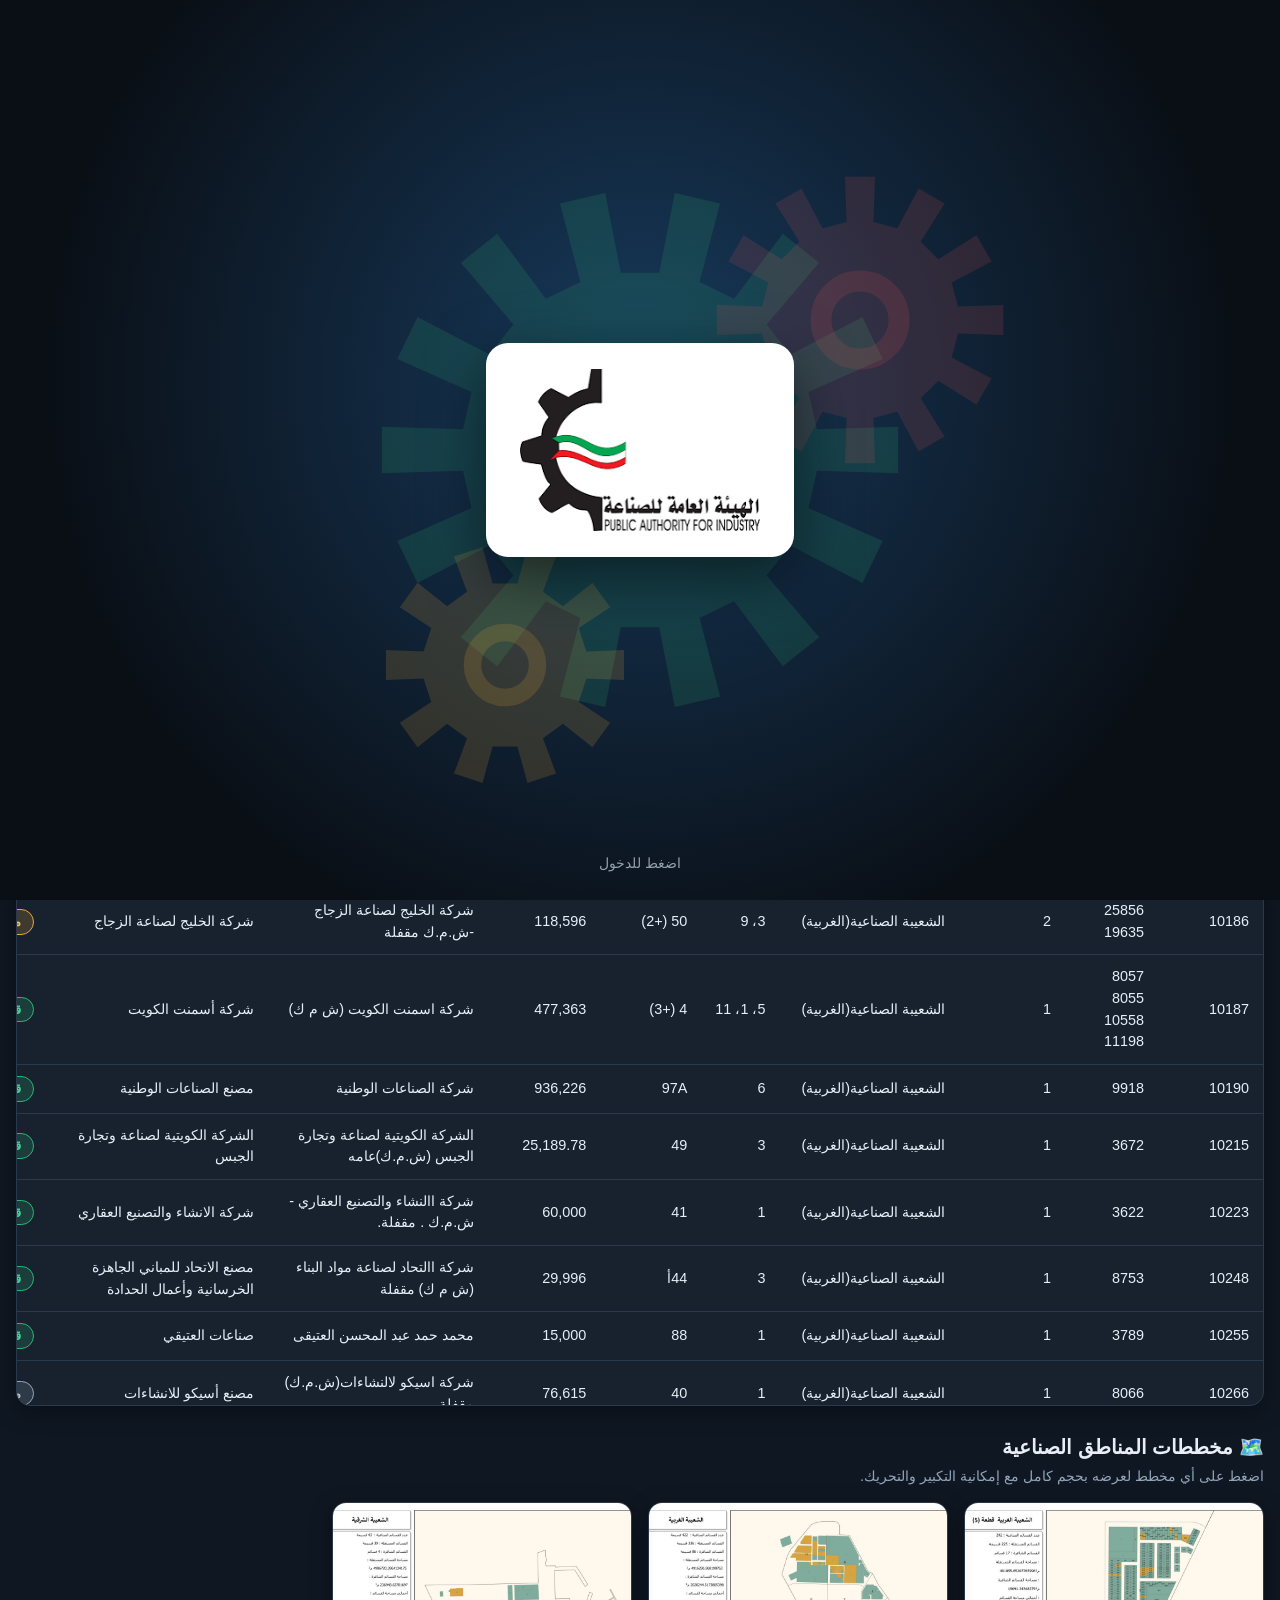
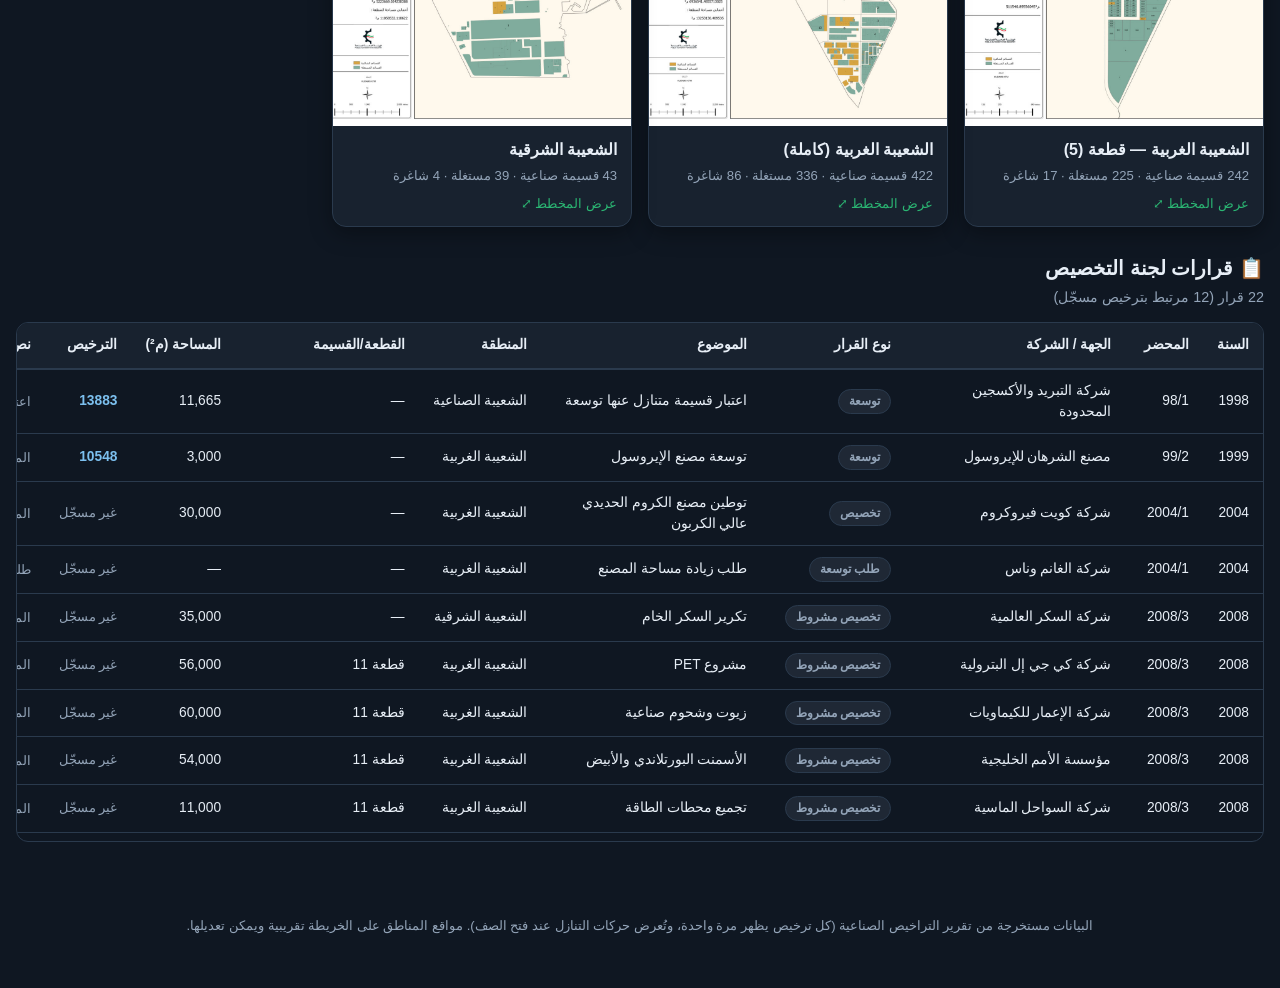
==== KuwaitLicensesMap/index.html @ 80614b33 "إضافة قرارات لجنة التخصيص للشعيبة مع تفاصيلها أُضيفت 22 قراراً من محاضر لجنة التخصيص (تخصيص/توسعة) ف" ====
<!DOCTYPE html>
<html lang="ar" dir="rtl">
<head>
  <meta charset="UTF-8" />
  <meta name="viewport" content="width=device-width, initial-scale=1.0" />
  <title>خريطة تراخيص الشعيبة الصناعية</title>
  <link rel="stylesheet" href="vendor/leaflet.css" />
  <link rel="stylesheet" href="style.css" />
</head>
<body>
  <div id="splash">
    <div class="splash-inner">
      <div class="gears" id="gears" aria-hidden="true"></div>
      <div class="logo-card">
        <img id="paiLogo" alt="الهيئة العامة للصناعة" />
      </div>
    </div>
    <div class="splash-hint">اضغط للدخول</div>
  </div>

  <div id="regions">
    <div class="regions-head">
      <img id="regLogo" class="reg-logo" alt="الهيئة العامة للصناعة" />
      <h1>المناطق الصناعية في دولة الكويت</h1>
      <p>اختر المنطقة لعرض تقريرها</p>
    </div>
    <div id="regionsMap"></div>
    <div class="region-cards" id="regionCards"></div>
  </div>

  <header class="site-header">
    <div class="header-inner">
      <button id="backRegions" class="back-regions" type="button">🗺️ المناطق</button>
      <h1>🏭 مصانع وتراخيص الشعيبة الصناعية</h1>
      <p class="subtitle">خريطة تفاعلية لمصانع وتراخيص الشعيبة (الغربية والشرقية) — مع حركات التنازل وتاريخ التسليم</p>
    </div>
  </header>

  <main>
    <section class="stats" id="stats"></section>

    <section class="map-section"><div id="map"></div></section>

    <section class="controls">
      <div class="control search-box">
        <input type="text" id="search" placeholder="🔍 ابحث برقم الترخيص، الاسم التجاري، المتنازل/المتنازل إليه، النشاط..." />
      </div>
      <div class="control"><select id="areaFilter"><option value="">كل المناطق</option></select></div>
      <div class="control"><select id="statusFilter"><option value="">كل الحالات</option></select></div>
      <div class="control"><button id="clearBtn" class="clear-btn" type="button">مسح ✕</button></div>
      <div class="control"><button id="printBtn" class="print-btn" type="button">🖨️ تصدير PDF</button></div>
      <div class="control"><button id="excelBtn" class="excel-btn" type="button">⬇ تصدير Excel</button></div>
      <div class="result-count" id="resultCount"></div>
    </section>

    <div id="printHeader" class="print-only"></div>

    <section class="table-section">
      <div class="table-wrap">
        <table id="licTable">
          <thead>
            <tr>
              <th data-key="license">رقم الترخيص</th>
              <th data-key="client">رقم العميل</th>
              <th data-key="clientPlots">قسائم العميل</th>
              <th data-key="area">المنطقة</th>
              <th data-key="block">القطعة</th>
              <th data-key="plot">القسيمة</th>
              <th data-key="size">المساحة (م²)</th>
              <th data-key="name">الاسم الحالي للترخيص</th>
              <th data-key="trade">الاسم التجاري</th>
              <th data-key="status">حالة الترخيص</th>
              <th data-key="end">تاريخ النهاية</th>
              <th data-key="delivery">تاريخ التسليم</th>
              <th data-key="permanentDate">تاريخ صدور الدائم</th>
              <th data-key="trCount">حركات التنازل</th>
              <th data-key="boardCount">موافقة مجلس الإدارة</th>
            </tr>
          </thead>
          <tbody id="licBody"></tbody>
        </table>
      </div>
      <div id="emptyState" class="empty-state" hidden>لا توجد نتائج مطابقة لبحثك.</div>
    </section>

    <section class="plans-section">
      <h2 class="plans-title">🗺️ مخططات المناطق الصناعية</h2>
      <p class="plans-hint">اضغط على أي مخطط لعرضه بحجم كامل مع إمكانية التكبير والتحريك.</p>
      <div class="plans-grid" id="plansGrid"></div>
    </section>

    <section class="allocations-section">
      <h2 class="plans-title">📋 قرارات لجنة التخصيص</h2>
      <p class="plans-hint" id="allocCount"></p>
      <div class="table-wrap">
        <table id="allocTable">
          <thead>
            <tr>
              <th>السنة</th>
              <th>المحضر</th>
              <th>الجهة / الشركة</th>
              <th>نوع القرار</th>
              <th>الموضوع</th>
              <th>المنطقة</th>
              <th>القطعة/القسيمة</th>
              <th>المساحة (م²)</th>
              <th>الترخيص</th>
              <th>نص القرار</th>
            </tr>
          </thead>
          <tbody id="allocBody"></tbody>
        </table>
      </div>
    </section>
  </main>

  <div id="lightbox" class="lightbox" hidden>
    <div class="lb-bar">
      <span class="lb-title" id="lbTitle"></span>
      <span class="lb-actions">
        <button type="button" id="lbZoomOut" title="تصغير">−</button>
        <button type="button" id="lbZoomIn" title="تكبير">+</button>
        <button type="button" id="lbReset" title="إعادة الضبط">⟲</button>
        <a id="lbDownload" download="مخطط.jpg" title="تحميل">⬇</a>
        <button type="button" id="lbClose" title="إغلاق">✕</button>
      </span>
    </div>
    <div class="lb-stage" id="lbStage">
      <img id="lbImg" alt="مخطط" draggable="false" />
    </div>
  </div>

  <footer class="site-footer">
    <p>البيانات مستخرجة من تقرير التراخيص الصناعية (كل ترخيص يظهر مرة واحدة، وتُعرض حركات التنازل عند فتح الصف). مواقع المناطق على الخريطة تقريبية ويمكن تعديلها.</p>
  </footer>

  <script src="vendor/leaflet.js"></script>
  <script src="vendor/xlsx.full.min.js"></script>
  <script src="assets.js"></script>
  <script src="data.js"></script>
  <script src="plans.js"></script>
  <script src="allocations.js"></script>
  <script src="app.js"></script>
</body>
</html>
---- KuwaitLicensesMap/vendor/leaflet.css ----
/* required styles */

.leaflet-pane,
.leaflet-tile,
.leaflet-marker-icon,
.leaflet-marker-shadow,
.leaflet-tile-container,
.leaflet-pane > svg,
.leaflet-pane > canvas,
.leaflet-zoom-box,
.leaflet-image-layer,
.leaflet-layer {
	position: absolute;
	left: 0;
	top: 0;
	}
.leaflet-container {
	overflow: hidden;
	}
.leaflet-tile,
.leaflet-marker-icon,
.leaflet-marker-shadow {
	-webkit-user-select: none;
	   -moz-user-select: none;
	        user-select: none;
	  -webkit-user-drag: none;
	}
/* Prevents IE11 from highlighting tiles in blue */
.leaflet-tile::selection {
	background: transparent;
}
/* Safari renders non-retina tile on retina better with this, but Chrome is worse */
.leaflet-safari .leaflet-tile {
	image-rendering: -webkit-optimize-contrast;
	}
/* hack that prevents hw layers "stretching" when loading new tiles */
.leaflet-safari .leaflet-tile-container {
	width: 1600px;
	height: 1600px;
	-webkit-transform-origin: 0 0;
	}
.leaflet-marker-icon,
.leaflet-marker-shadow {
	display: block;
	}
/* .leaflet-container svg: reset svg max-width decleration shipped in Joomla! (joomla.org) 3.x */
/* .leaflet-container img: map is broken in FF if you have max-width: 100% on tiles */
.leaflet-container .leaflet-overlay-pane svg {
	max-width: none !important;
	max-height: none !important;
	}
.leaflet-container .leaflet-marker-pane img,
.leaflet-container .leaflet-shadow-pane img,
.leaflet-container .leaflet-tile-pane img,
.leaflet-container img.leaflet-image-layer,
.leaflet-container .leaflet-tile {
	max-width: none !important;
	max-height: none !important;
	width: auto;
	padding: 0;
	}

.leaflet-container img.leaflet-tile {
	/* See: https://bugs.chromium.org/p/chromium/issues/detail?id=600120 */
	mix-blend-mode: plus-lighter;
}

.leaflet-container.leaflet-touch-zoom {
	-ms-touch-action: pan-x pan-y;
	touch-action: pan-x pan-y;
	}
.leaflet-container.leaflet-touch-drag {
	-ms-touch-action: pinch-zoom;
	/* Fallback for FF which doesn't support pinch-zoom */
	touch-action: none;
	touch-action: pinch-zoom;
}
.leaflet-container.leaflet-touch-drag.leaflet-touch-zoom {
	-ms-touch-action: none;
	touch-action: none;
}
.leaflet-container {
	-webkit-tap-highlight-color: transparent;
}
.leaflet-container a {
	-webkit-tap-highlight-color: rgba(51, 181, 229, 0.4);
}
.leaflet-tile {
	filter: inherit;
	visibility: hidden;
	}
.leaflet-tile-loaded {
	visibility: inherit;
	}
.leaflet-zoom-box {
	width: 0;
	height: 0;
	-moz-box-sizing: border-box;
	     box-sizing: border-box;
	z-index: 800;
	}
/* workaround for https://bugzilla.mozilla.org/show_bug.cgi?id=888319 */
.leaflet-overlay-pane svg {
	-moz-user-select: none;
	}

.leaflet-pane         { z-index: 400; }

.leaflet-tile-pane    { z-index: 200; }
.leaflet-overlay-pane { z-index: 400; }
.leaflet-shadow-pane  { z-index: 500; }
.leaflet-marker-pane  { z-index: 600; }
.leaflet-tooltip-pane   { z-index: 650; }
.leaflet-popup-pane   { z-index: 700; }

.leaflet-map-pane canvas { z-index: 100; }
.leaflet-map-pane svg    { z-index: 200; }

.leaflet-vml-shape {
	width: 1px;
	height: 1px;
	}
.lvml {
	behavior: url(#default#VML);
	display: inline-block;
	position: absolute;
	}


/* control positioning */

.leaflet-control {
	position: relative;
	z-index: 800;
	pointer-events: visiblePainted; /* IE 9-10 doesn't have auto */
	pointer-events: auto;
	}
.leaflet-top,
.leaflet-bottom {
	position: absolute;
	z-index: 1000;
	pointer-events: none;
	}
.leaflet-top {
	top: 0;
	}
.leaflet-right {
	right: 0;
	}
.leaflet-bottom {
	bottom: 0;
	}
.leaflet-left {
	left: 0;
	}
.leaflet-control {
	float: left;
	clear: both;
	}
.leaflet-right .leaflet-control {
	float: right;
	}
.leaflet-top .leaflet-control {
	margin-top: 10px;
	}
.leaflet-bottom .leaflet-control {
	margin-bottom: 10px;
	}
.leaflet-left .leaflet-control {
	margin-left: 10px;
	}
.leaflet-right .leaflet-control {
	margin-right: 10px;
	}


/* zoom and fade animations */

.leaflet-fade-anim .leaflet-popup {
	opacity: 0;
	-webkit-transition: opacity 0.2s linear;
	   -moz-transition: opacity 0.2s linear;
	        transition: opacity 0.2s linear;
	}
.leaflet-fade-anim .leaflet-map-pane .leaflet-popup {
	opacity: 1;
	}
.leaflet-zoom-animated {
	-webkit-transform-origin: 0 0;
	    -ms-transform-origin: 0 0;
	        transform-origin: 0 0;
	}
svg.leaflet-zoom-animated {
	will-change: transform;
}

.leaflet-zoom-anim .leaflet-zoom-animated {
	-webkit-transition: -webkit-transform 0.25s cubic-bezier(0,0,0.25,1);
	   -moz-transition:    -moz-transform 0.25s cubic-bezier(0,0,0.25,1);
	        transition:         transform 0.25s cubic-bezier(0,0,0.25,1);
	}
.leaflet-zoom-anim .leaflet-tile,
.leaflet-pan-anim .leaflet-tile {
	-webkit-transition: none;
	   -moz-transition: none;
	        transition: none;
	}

.leaflet-zoom-anim .leaflet-zoom-hide {
	visibility: hidden;
	}


/* cursors */

.leaflet-interactive {
	cursor: pointer;
	}
.leaflet-grab {
	cursor: -webkit-grab;
	cursor:    -moz-grab;
	cursor:         grab;
	}
.leaflet-crosshair,
.leaflet-crosshair .leaflet-interactive {
	cursor: crosshair;
	}
.leaflet-popup-pane,
.leaflet-control {
	cursor: auto;
	}
.leaflet-dragging .leaflet-grab,
.leaflet-dragging .leaflet-grab .leaflet-interactive,
.leaflet-dragging .leaflet-marker-draggable {
	cursor: move;
	cursor: -webkit-grabbing;
	cursor:    -moz-grabbing;
	cursor:         grabbing;
	}

/* marker & overlays interactivity */
.leaflet-marker-icon,
.leaflet-marker-shadow,
.leaflet-image-layer,
.leaflet-pane > svg path,
.leaflet-tile-container {
	pointer-events: none;
	}

.leaflet-marker-icon.leaflet-interactive,
.leaflet-image-layer.leaflet-interactive,
.leaflet-pane > svg path.leaflet-interactive,
svg.leaflet-image-layer.leaflet-interactive path {
	pointer-events: visiblePainted; /* IE 9-10 doesn't have auto */
	pointer-events: auto;
	}

/* visual tweaks */

.leaflet-container {
	background: #ddd;
	outline-offset: 1px;
	}
.leaflet-container a {
	color: #0078A8;
	}
.leaflet-zoom-box {
	border: 2px dotted #38f;
	background: rgba(255,255,255,0.5);
	}


/* general typography */
.leaflet-container {
	font-family: "Helvetica Neue", Arial, Helvetica, sans-serif;
	font-size: 12px;
	font-size: 0.75rem;
	line-height: 1.5;
	}


/* general toolbar styles */

.leaflet-bar {
	box-shadow: 0 1px 5px rgba(0,0,0,0.65);
	border-radius: 4px;
	}
.leaflet-bar a {
	background-color: #fff;
	border-bottom: 1px solid #ccc;
	width: 26px;
	height: 26px;
	line-height: 26px;
	display: block;
	text-align: center;
	text-decoration: none;
	color: black;
	}
.leaflet-bar a,
.leaflet-control-layers-toggle {
	background-position: 50% 50%;
	background-repeat: no-repeat;
	display: block;
	}
.leaflet-bar a:hover,
.leaflet-bar a:focus {
	background-color: #f4f4f4;
	}
.leaflet-bar a:first-child {
	border-top-left-radius: 4px;
	border-top-right-radius: 4px;
	}
.leaflet-bar a:last-child {
	border-bottom-left-radius: 4px;
	border-bottom-right-radius: 4px;
	border-bottom: none;
	}
.leaflet-bar a.leaflet-disabled {
	cursor: default;
	background-color: #f4f4f4;
	color: #bbb;
	}

.leaflet-touch .leaflet-bar a {
	width: 30px;
	height: 30px;
	line-height: 30px;
	}
.leaflet-touch .leaflet-bar a:first-child {
	border-top-left-radius: 2px;
	border-top-right-radius: 2px;
	}
.leaflet-touch .leaflet-bar a:last-child {
	border-bottom-left-radius: 2px;
	border-bottom-right-radius: 2px;
	}

/* zoom control */

.leaflet-control-zoom-in,
.leaflet-control-zoom-out {
	font: bold 18px 'Lucida Console', Monaco, monospace;
	text-indent: 1px;
	}

.leaflet-touch .leaflet-control-zoom-in, .leaflet-touch .leaflet-control-zoom-out  {
	font-size: 22px;
	}


/* layers control */

.leaflet-control-layers {
	box-shadow: 0 1px 5px rgba(0,0,0,0.4);
	background: #fff;
	border-radius: 5px;
	}
.leaflet-control-layers-toggle {
	background-image: url(images/layers.png);
	width: 36px;
	height: 36px;
	}
.leaflet-retina .leaflet-control-layers-toggle {
	background-image: url(images/layers-2x.png);
	background-size: 26px 26px;
	}
.leaflet-touch .leaflet-control-layers-toggle {
	width: 44px;
	height: 44px;
	}
.leaflet-control-layers .leaflet-control-layers-list,
.leaflet-control-layers-expanded .leaflet-control-layers-toggle {
	display: none;
	}
.leaflet-control-layers-expanded .leaflet-control-layers-list {
	display: block;
	position: relative;
	}
.leaflet-control-layers-expanded {
	padding: 6px 10px 6px 6px;
	color: #333;
	background: #fff;
	}
.leaflet-control-layers-scrollbar {
	overflow-y: scroll;
	overflow-x: hidden;
	padding-right: 5px;
	}
.leaflet-control-layers-selector {
	margin-top: 2px;
	position: relative;
	top: 1px;
	}
.leaflet-control-layers label {
	display: block;
	font-size: 13px;
	font-size: 1.08333em;
	}
.leaflet-control-layers-separator {
	height: 0;
	border-top: 1px solid #ddd;
	margin: 5px -10px 5px -6px;
	}

/* Default icon URLs */
.leaflet-default-icon-path { /* used only in path-guessing heuristic, see L.Icon.Default */
	background-image: url(images/marker-icon.png);
	}


/* attribution and scale controls */

.leaflet-container .leaflet-control-attribution {
	background: #fff;
	background: rgba(255, 255, 255, 0.8);
	margin: 0;
	}
.leaflet-control-attribution,
.leaflet-control-scale-line {
	padding: 0 5px;
	color: #333;
	line-height: 1.4;
	}
.leaflet-control-attribution a {
	text-decoration: none;
	}
.leaflet-control-attribution a:hover,
.leaflet-control-attribution a:focus {
	text-decoration: underline;
	}
.leaflet-attribution-flag {
	display: inline !important;
	vertical-align: baseline !important;
	width: 1em;
	height: 0.6669em;
	}
.leaflet-left .leaflet-control-scale {
	margin-left: 5px;
	}
.leaflet-bottom .leaflet-control-scale {
	margin-bottom: 5px;
	}
.leaflet-control-scale-line {
	border: 2px solid #777;
	border-top: none;
	line-height: 1.1;
	padding: 2px 5px 1px;
	white-space: nowrap;
	-moz-box-sizing: border-box;
	     box-sizing: border-box;
	background: rgba(255, 255, 255, 0.8);
	text-shadow: 1px 1px #fff;
	}
.leaflet-control-scale-line:not(:first-child) {
	border-top: 2px solid #777;
	border-bottom: none;
	margin-top: -2px;
	}
.leaflet-control-scale-line:not(:first-child):not(:last-child) {
	border-bottom: 2px solid #777;
	}

.leaflet-touch .leaflet-control-attribution,
.leaflet-touch .leaflet-control-layers,
.leaflet-touch .leaflet-bar {
	box-shadow: none;
	}
.leaflet-touch .leaflet-control-layers,
.leaflet-touch .leaflet-bar {
	border: 2px solid rgba(0,0,0,0.2);
	background-clip: padding-box;
	}


/* popup */

.leaflet-popup {
	position: absolute;
	text-align: center;
	margin-bottom: 20px;
	}
.leaflet-popup-content-wrapper {
	padding: 1px;
	text-align: left;
	border-radius: 12px;
	}
.leaflet-popup-content {
	margin: 13px 24px 13px 20px;
	line-height: 1.3;
	font-size: 13px;
	font-size: 1.08333em;
	min-height: 1px;
	}
.leaflet-popup-content p {
	margin: 17px 0;
	margin: 1.3em 0;
	}
.leaflet-popup-tip-container {
	width: 40px;
	height: 20px;
	position: absolute;
	left: 50%;
	margin-top: -1px;
	margin-left: -20px;
	overflow: hidden;
	pointer-events: none;
	}
.leaflet-popup-tip {
	width: 17px;
	height: 17px;
	padding: 1px;

	margin: -10px auto 0;
	pointer-events: auto;

	-webkit-transform: rotate(45deg);
	   -moz-transform: rotate(45deg);
	    -ms-transform: rotate(45deg);
	        transform: rotate(45deg);
	}
.leaflet-popup-content-wrapper,
.leaflet-popup-tip {
	background: white;
	color: #333;
	box-shadow: 0 3px 14px rgba(0,0,0,0.4);
	}
.leaflet-container a.leaflet-popup-close-button {
	position: absolute;
	top: 0;
	right: 0;
	border: none;
	text-align: center;
	width: 24px;
	height: 24px;
	font: 16px/24px Tahoma, Verdana, sans-serif;
	color: #757575;
	text-decoration: none;
	background: transparent;
	}
.leaflet-container a.leaflet-popup-close-button:hover,
.leaflet-container a.leaflet-popup-close-button:focus {
	color: #585858;
	}
.leaflet-popup-scrolled {
	overflow: auto;
	}

.leaflet-oldie .leaflet-popup-content-wrapper {
	-ms-zoom: 1;
	}
.leaflet-oldie .leaflet-popup-tip {
	width: 24px;
	margin: 0 auto;

	-ms-filter: "progid:DXImageTransform.Microsoft.Matrix(M11=0.70710678, M12=0.70710678, M21=-0.70710678, M22=0.70710678)";
	filter: progid:DXImageTransform.Microsoft.Matrix(M11=0.70710678, M12=0.70710678, M21=-0.70710678, M22=0.70710678);
	}

.leaflet-oldie .leaflet-control-zoom,
.leaflet-oldie .leaflet-control-layers,
.leaflet-oldie .leaflet-popup-content-wrapper,
.leaflet-oldie .leaflet-popup-tip {
	border: 1px solid #999;
	}


/* div icon */

.leaflet-div-icon {
	background: #fff;
	border: 1px solid #666;
	}


/* Tooltip */
/* Base styles for the element that has a tooltip */
.leaflet-tooltip {
	position: absolute;
	padding: 6px;
	background-color: #fff;
	border: 1px solid #fff;
	border-radius: 3px;
	color: #222;
	white-space: nowrap;
	-webkit-user-select: none;
	-moz-user-select: none;
	-ms-user-select: none;
	user-select: none;
	pointer-events: none;
	box-shadow: 0 1px 3px rgba(0,0,0,0.4);
	}
.leaflet-tooltip.leaflet-interactive {
	cursor: pointer;
	pointer-events: auto;
	}
.leaflet-tooltip-top:before,
.leaflet-tooltip-bottom:before,
.leaflet-tooltip-left:before,
.leaflet-tooltip-right:before {
	position: absolute;
	pointer-events: none;
	border: 6px solid transparent;
	background: transparent;
	content: "";
	}

/* Directions */

.leaflet-tooltip-bottom {
	margin-top: 6px;
}
.leaflet-tooltip-top {
	margin-top: -6px;
}
.leaflet-tooltip-bottom:before,
.leaflet-tooltip-top:before {
	left: 50%;
	margin-left: -6px;
	}
.leaflet-tooltip-top:before {
	bottom: 0;
	margin-bottom: -12px;
	border-top-color: #fff;
	}
.leaflet-tooltip-bottom:before {
	top: 0;
	margin-top: -12px;
	margin-left: -6px;
	border-bottom-color: #fff;
	}
.leaflet-tooltip-left {
	margin-left: -6px;
}
.leaflet-tooltip-right {
	margin-left: 6px;
}
.leaflet-tooltip-left:before,
.leaflet-tooltip-right:before {
	top: 50%;
	margin-top: -6px;
	}
.leaflet-tooltip-left:before {
	right: 0;
	margin-right: -12px;
	border-left-color: #fff;
	}
.leaflet-tooltip-right:before {
	left: 0;
	margin-left: -12px;
	border-right-color: #fff;
	}

/* Printing */

@media print {
	/* Prevent printers from removing background-images of controls. */
	.leaflet-control {
		-webkit-print-color-adjust: exact;
		print-color-adjust: exact;
		}
	}
---- KuwaitLicensesMap/style.css ----
:root {
  --bg: #0f1722;
  --panel: #18222f;
  --panel-2: #1f2c3c;
  --line: #2a3a4d;
  --text: #e7eef6;
  --muted: #93a4b8;
  --accent: #2bb673;
  --accent-2: #3a9ad9;
  --danger: #e25555;
  --shadow: 0 6px 22px rgba(0, 0, 0, .35);
}
* { box-sizing: border-box; }
html, body {
  margin: 0; padding: 0; background: var(--bg); color: var(--text);
  font-family: "Segoe UI", Tahoma, "Noto Kufi Arabic", Arial, sans-serif; line-height: 1.5;
}
.site-header {
  background: linear-gradient(135deg, #16324f, #0f1722);
  border-bottom: 1px solid var(--line); padding: 22px 16px;
}
.header-inner { max-width: 1280px; margin: 0 auto; position: relative; }
.back-regions {
  position: absolute; top: 0; left: 0; background: var(--panel-2); color: var(--text);
  border: 1px solid var(--line); border-radius: 10px; padding: 8px 14px; cursor: pointer;
  font-family: inherit; font-size: .88rem;
}
.back-regions:hover { border-color: var(--accent); color: var(--accent); }
.site-header h1 { margin: 0 0 6px; font-size: 1.7rem; }
.subtitle { margin: 0; color: var(--muted); font-size: .95rem; }
main { max-width: 1280px; margin: 0 auto; padding: 18px 16px 40px; }

.stats {
  display: grid; grid-template-columns: repeat(auto-fit, minmax(150px, 1fr));
  gap: 12px; margin-bottom: 18px;
}
.stat-card {
  background: var(--panel); border: 1px solid var(--line); border-radius: 12px;
  padding: 14px 16px; box-shadow: var(--shadow);
}
.stat-card .num { font-size: 1.6rem; font-weight: 700; color: var(--accent); }
.stat-card .lbl { color: var(--muted); font-size: .85rem; }

.map-section { margin-bottom: 18px; }
#map {
  height: 460px; width: 100%; border-radius: 14px;
  border: 1px solid var(--line); box-shadow: var(--shadow); z-index: 1;
}

.controls { display: flex; flex-wrap: wrap; align-items: center; gap: 10px; margin-bottom: 14px; }
.control { display: flex; }
.search-box { flex: 1 1 320px; }
#search, #areaFilter, #statusFilter {
  width: 100%; background: var(--panel); color: var(--text);
  border: 1px solid var(--line); border-radius: 10px; padding: 11px 14px;
  font-size: .95rem; font-family: inherit;
}
#search:focus, #areaFilter:focus, #statusFilter:focus { outline: none; border-color: var(--accent-2); }
#areaFilter, #statusFilter { min-width: 170px; cursor: pointer; }
.clear-btn {
  background: var(--panel-2); color: var(--text); border: 1px solid var(--line);
  border-radius: 10px; padding: 11px 16px; cursor: pointer; font-family: inherit; font-size: .9rem;
}
.clear-btn:hover { border-color: var(--danger); color: var(--danger); }
.print-btn {
  background: var(--accent); color: #fff; border: 1px solid var(--accent);
  border-radius: 10px; padding: 11px 16px; cursor: pointer; font-family: inherit; font-size: .9rem;
}
.print-btn:hover { filter: brightness(1.08); }
.excel-btn {
  background: #1d6f42; color: #fff; border: 1px solid #1d6f42;
  border-radius: 10px; padding: 11px 16px; cursor: pointer; font-family: inherit; font-size: .9rem;
}
.excel-btn:hover { filter: brightness(1.12); }
.print-only { display: none; }
.result-count { color: var(--muted); font-size: .9rem; margin-inline-start: auto; }

.table-section {
  background: var(--panel); border: 1px solid var(--line); border-radius: 14px;
  overflow: hidden; box-shadow: var(--shadow);
}
.table-wrap { overflow-x: auto; max-height: 70vh; overflow-y: auto; }
table { width: 100%; border-collapse: collapse; font-size: .9rem; }
thead th {
  position: sticky; top: 0; background: var(--panel-2); color: var(--text);
  text-align: right; padding: 12px 14px; border-bottom: 2px solid var(--line);
  cursor: pointer; white-space: nowrap; user-select: none;
}
thead th:hover { color: var(--accent); }
thead th.sorted-asc::after { content: " ▲"; color: var(--accent); }
thead th.sorted-desc::after { content: " ▼"; color: var(--accent); }
tbody td { padding: 11px 14px; border-bottom: 1px solid var(--line); white-space: nowrap; }
tbody tr.main-row { cursor: pointer; transition: background .12s; }
tbody tr.main-row:hover { background: var(--panel-2); }
tbody tr.main-row.active { background: #223347; }
.name-cell { white-space: normal; min-width: 220px; }

.badge {
  display: inline-block; background: var(--accent-2); color: #fff;
  border-radius: 20px; padding: 2px 10px; font-size: .8rem;
}
.badge.zero { background: var(--line); color: var(--muted); }
.badge.board { background: #8a5cd0; }

/* نوع السجل */
.rec-type { display: inline-block; border-radius: 20px; padding: 2px 10px; font-size: .78rem; font-weight: 700; border: 1px solid var(--line); color: var(--muted); background: rgba(147,164,184,.12); white-space: nowrap; }
.rec-type.مصنع  { background: rgba(43,182,115,.16); color: #46d391; border-color: #2bb673; }
.rec-type.ترخيص { background: rgba(58,154,217,.16); color: #7cc0ef; border-color: #3a9ad9; }

/* حالة الترخيص */
.status { display: inline-block; border-radius: 20px; padding: 2px 12px; font-size: .82rem; font-weight: 600;
  background: rgba(147,164,184,.15); color: #b7c4d4; border: 1px solid var(--line); white-space: nowrap; }
.status.قائم   { background: rgba(43,182,115,.18); color: #46d391; border: 1px solid #2bb673; }
.status.ملغي   { background: rgba(226,85,85,.18);  color: #f18b8b; border: 1px solid #e25555; }
.status.مرهون  { background: rgba(230,168,53,.18); color: #f0c05a; border: 1px solid #e6a835; }
.status.موقوف  { background: rgba(147,164,184,.18);color: #b7c4d4; border: 1px solid #93a4b8; }

.detail-row > td { background: #131c27; padding: 0; }
.detail-inner { padding: 14px 18px; }
.detail-inner h4 { margin: 0 0 8px; color: var(--accent-2); font-size: .95rem; }
.detail-grid { display: grid; grid-template-columns: repeat(auto-fit, minmax(220px,1fr)); gap: 6px 18px; margin-bottom: 12px; }
.detail-grid .k { color: var(--muted); font-size: .8rem; }
.detail-grid .v { font-size: .9rem; margin-bottom: 6px; }
.detail-grid .activity { grid-column: 1 / -1; }
.hist-table { width: 100%; font-size: .85rem; margin-top: 4px; }
.hist-table th, .hist-table td { padding: 7px 10px; border-bottom: 1px solid var(--line); white-space: normal; text-align: right; }
.hist-table th { color: var(--muted); }
.board-note { margin-top: 5px; font-size: .8rem; color: #f0c05a; background: rgba(230,168,53,.12); border: 1px solid rgba(230,168,53,.4); border-radius: 6px; padding: 3px 8px; }
.plots-list { margin: 0; padding: 0; list-style: none; }
.plots-list li { padding: 3px 0; border-bottom: 1px dashed var(--line); }

.empty-state { padding: 30px; text-align: center; color: var(--muted); }

/* قسم موافقات مجلس الإدارة */
.approvals-section { margin-top: 26px; }
.approvals-wrap { max-height: 60vh; }
#approvalsTable { font-size: .85rem; }
#approvalsTable td { white-space: normal; vertical-align: top; }
#approvalsTable .loc-cell { min-width: 200px; color: var(--muted); }
#approvalsTable .dec-cell { min-width: 260px; }

/* صفحة اختيار المناطق */
#regions {
  position: fixed; inset: 0; z-index: 90000; overflow-y: auto;
  background: radial-gradient(circle at 50% 0%, #16324f, #0a0f16 60%);
  transition: opacity .7s ease; padding: 22px 16px 40px;
}
#regions.hide { opacity: 0; }
.regions-head { max-width: 1100px; margin: 0 auto 16px; text-align: center; }
.reg-logo { width: 120px; height: auto; background: #fff; border-radius: 14px; padding: 8px 12px; box-shadow: 0 8px 26px rgba(0,0,0,.4); }
.regions-head h1 { margin: 14px 0 4px; font-size: 1.6rem; }
.regions-head p { margin: 0; color: var(--muted); }
.regions-head p b { color: var(--accent); }
#regionsMap { max-width: 1100px; height: 46vh; min-height: 300px; margin: 0 auto 18px; border-radius: 14px; border: 1px solid var(--line); box-shadow: var(--shadow); }
.region-cards { max-width: 1100px; margin: 0 auto; display: grid; grid-template-columns: repeat(auto-fill, minmax(180px, 1fr)); gap: 12px; }
.region-card { background: var(--panel); border: 1px solid var(--line); border-radius: 12px; padding: 14px 16px; text-align: center; }
.region-card .rc-name { font-weight: 700; margin-bottom: 6px; }
.region-card .rc-status { font-size: .82rem; }
.region-card.active { cursor: pointer; border-color: var(--accent); background: linear-gradient(180deg, rgba(43,182,115,.14), var(--panel)); transition: transform .12s; }
.region-card.active:hover { transform: translateY(-3px); box-shadow: var(--shadow); }
.region-card.active .rc-status { color: var(--accent); font-weight: 700; }
.region-card.soon { opacity: .72; }
.region-card.soon .rc-status { color: var(--muted); }
.region-card.soon .rc-status::before { content: "🔒 "; }

/* صفحة الافتتاح (Splash) */
#splash {
  position: fixed; inset: 0; z-index: 100000;
  display: flex; flex-direction: column; align-items: center; justify-content: center;
  background: radial-gradient(circle at 50% 42%, #173a5c, #0a0f16 72%);
  transition: opacity .85s ease; cursor: pointer;
}
#splash.hide { opacity: 0; }
.splash-inner {
  position: relative; width: min(92vw, 560px); height: min(92vw, 560px);
  display: flex; align-items: center; justify-content: center;
}
.gears { position: absolute; inset: 0; pointer-events: none; }
.gears svg { position: absolute; top: 50%; left: 50%; transform-origin: 50% 50%; }
.gear-a { width: 540px; height: 540px; margin: -270px 0 0 -270px; animation: gearspin 30s linear infinite; }
.gear-b { width: 300px; height: 300px; margin: -280px 0 0 70px;   animation: gearspin 22s linear infinite reverse; }
.gear-c { width: 250px; height: 250px; margin: 90px 0 0 -260px;   animation: gearspin 17s linear infinite; }
@keyframes gearspin { to { transform: rotate(360deg); } }
.logo-card {
  position: relative; z-index: 2; background: #fff; border-radius: 22px;
  padding: 26px 34px; box-shadow: 0 18px 60px rgba(0,0,0,.55);
  text-align: center; animation: logoIn .9s ease both;
}
.logo-card img { width: min(58vw, 240px); height: auto; display: block; margin: 0 auto; }
.splash-sub { margin-top: 14px; color: #16324f; font-weight: 700; font-size: .95rem; }
.splash-hint { position: absolute; bottom: 26px; color: #d7e8f5; opacity: .65; font-size: .85rem; animation: pulse 2s ease-in-out infinite; }
@keyframes logoIn { from { opacity: 0; transform: scale(.9); } to { opacity: 1; transform: scale(1); } }
@keyframes pulse { 0%,100% { opacity: .35; } 50% { opacity: .8; } }
@media (prefers-reduced-motion: reduce) { .gears svg { animation: none; } }

/* المخططات */
.allocations-section { margin-top: 26px; }
.allocations-section .table-wrap { max-height: 520px; overflow: auto; border: 1px solid var(--line); border-radius: 12px; }
#allocTable { width: 100%; border-collapse: collapse; font-size: .86rem; }
#allocTable thead th { position: sticky; top: 0; background: var(--panel); z-index: 1; }
#allocTable td.alloc-text { min-width: 320px; color: var(--muted); font-size: .82rem; }
#allocTable .alloc-lic { color: #7cc0ef; text-decoration: none; font-weight: 700; }
#allocTable .alloc-lic:hover { text-decoration: underline; }
#allocTable .muted { color: var(--muted); font-size: .8rem; }
.plans-section { margin-top: 26px; }
.plans-title { margin: 0 0 4px; font-size: 1.25rem; }
.plans-hint { margin: 0 0 14px; color: var(--muted); font-size: .9rem; }
.plans-grid { display: grid; grid-template-columns: repeat(auto-fill, minmax(260px, 1fr)); gap: 16px; }
.plan-card {
  background: var(--panel); border: 1px solid var(--line); border-radius: 14px;
  overflow: hidden; cursor: pointer; box-shadow: var(--shadow);
  transition: transform .12s, border-color .12s;
}
.plan-card:hover { transform: translateY(-3px); border-color: var(--accent-2); }
.plan-card .thumb { width: 100%; aspect-ratio: 4 / 3; object-fit: cover; background: #0c1219; display: block; }
.plan-card .meta { padding: 12px 14px; }
.plan-card .meta .t { font-weight: 700; margin-bottom: 4px; }
.plan-card .meta .c { color: var(--muted); font-size: .82rem; }
.plan-card .meta .open { margin-top: 8px; color: var(--accent); font-size: .82rem; }

/* عارض المخطط */
.lightbox { position: fixed; inset: 0; background: rgba(6,10,15,.94); z-index: 9999; display: flex; flex-direction: column; }
.lightbox[hidden] { display: none !important; }
.lb-bar { display: flex; align-items: center; justify-content: space-between; gap: 10px; padding: 10px 14px; background: #0c1219; border-bottom: 1px solid var(--line); }
.lb-title { font-weight: 700; font-size: 1rem; }
.lb-actions { display: flex; gap: 6px; }
.lb-actions button, .lb-actions a {
  background: var(--panel-2); color: var(--text); border: 1px solid var(--line);
  border-radius: 8px; padding: 6px 12px; cursor: pointer; font-size: 1rem; text-decoration: none;
  line-height: 1; display: inline-flex; align-items: center; font-family: inherit;
}
.lb-actions button:hover, .lb-actions a:hover { border-color: var(--accent-2); }
#lbClose:hover { border-color: var(--danger); color: var(--danger); }
.lb-stage { flex: 1; overflow: hidden; position: relative; cursor: grab; touch-action: none; }
.lb-stage.grabbing { cursor: grabbing; }
#lbImg { position: absolute; top: 0; left: 0; transform-origin: 0 0; user-select: none; -webkit-user-drag: none; will-change: transform; }
.site-footer { max-width: 1280px; margin: 0 auto; padding: 20px 16px 40px; color: var(--muted); font-size: .82rem; text-align: center; }

.leaflet-popup-content { font-family: inherit; direction: rtl; text-align: right; }
.map-popup b { color: #16324f; }
.map-popup button {
  margin-top: 8px; background: var(--accent); color: #fff; border: none;
  border-radius: 8px; padding: 6px 12px; cursor: pointer; font-family: inherit;
}
@media (max-width: 640px) {
  #map { height: 340px; }
  .site-header h1 { font-size: 1.3rem; }
  .result-count { margin-inline-start: 0; width: 100%; }
}

/* ===== الطباعة / تصدير PDF ===== */
@media print {
  @page { size: A4 landscape; margin: 12mm 10mm; }
  html, body { background: #fff !important; color: #000 !important; }
  .site-header, .stats, .map-section, .controls, .plans-section, .approvals-section,
  .allocations-section, .site-footer, #lightbox, #splash, #regions { display: none !important; }
  main { max-width: none; margin: 0; padding: 0; }

  .print-only { display: block; margin-bottom: 10px; }
  #printHeader h2 { margin: 0 0 4px; font-size: 16pt; color: #000; }
  #printHeader .meta { font-size: 9pt; color: #333; }
  #printHeader .meta span { margin-inline-start: 14px; }

  .table-section { box-shadow: none; border: none; border-radius: 0; background: #fff; }
  .table-wrap { max-height: none; overflow: visible; }
  table { font-size: 8pt; }
  thead { display: table-header-group; }
  tr { page-break-inside: avoid; }
  thead th {
    position: static; background: #e9eef3 !important; color: #000 !important;
    border: 1px solid #999; padding: 5px 6px; white-space: normal;
  }
  thead th::after { content: "" !important; }
  tbody td { border: 1px solid #bbb; padding: 4px 6px; color: #000 !important; white-space: normal; }
  tbody tr.main-row.active { background: #fff !important; }
  .name-cell { min-width: 0; }
  .badge { background: #eee !important; color: #000 !important; border: 1px solid #999; }
  .status { border: 1px solid #666 !important; color: #000 !important; background: #f2f2f2 !important; }
  .detail-row > td { background: #fafafa !important; }
  .detail-inner h4 { color: #000 !important; }
  * { -webkit-print-color-adjust: exact; print-color-adjust: exact; }
}
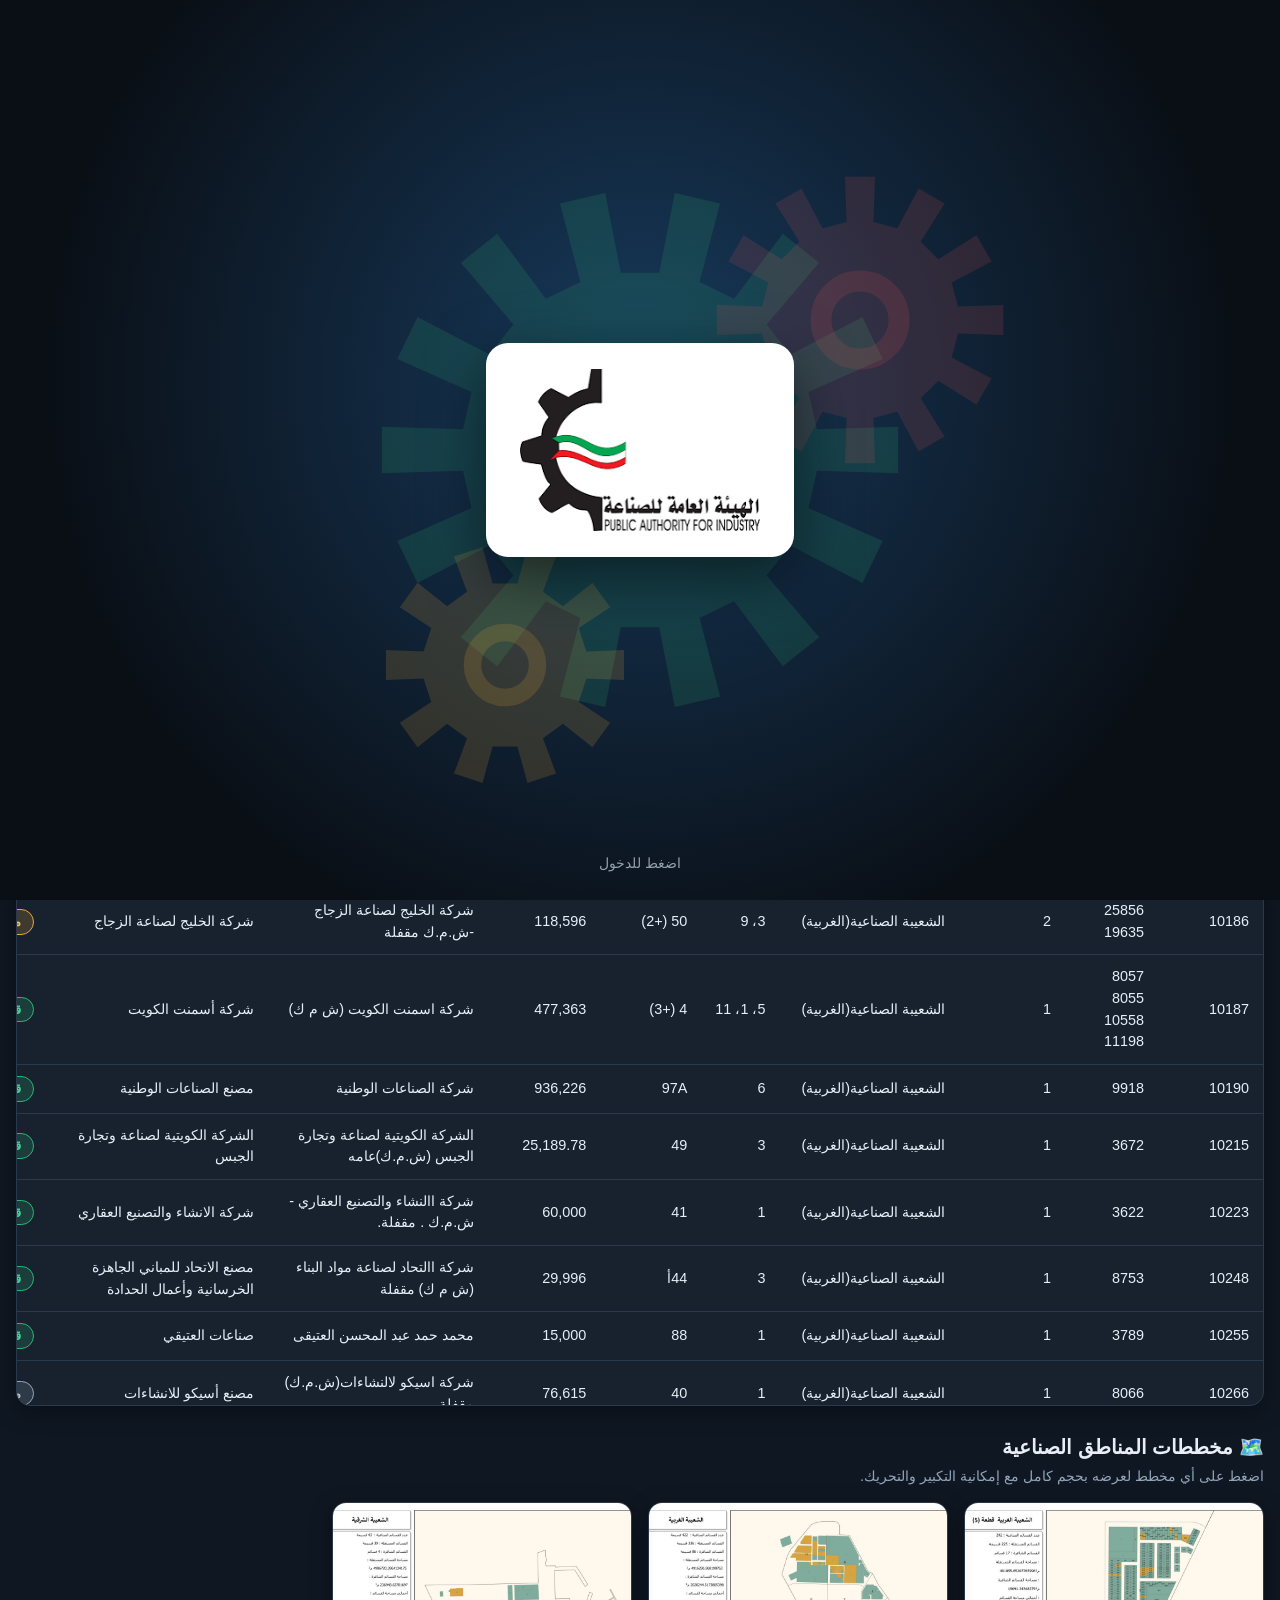
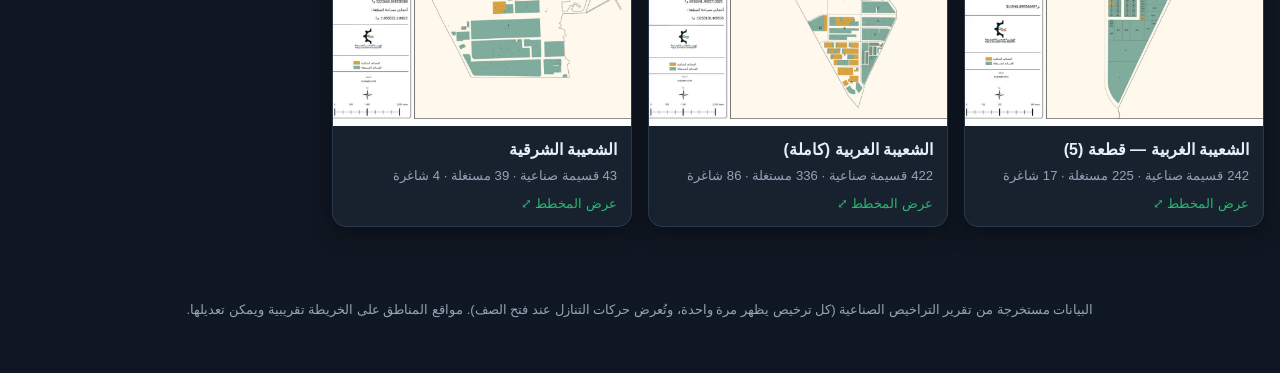
==== commit 88881a82: "إزالة قسم جدول قرارات لجنة التخصيص المستقل حُذف القسم/الجدول المستقل لقرارات لجنة التخصيص من الصفحة،" ====
--- a/KuwaitLicensesMap/index.html
+++ b/KuwaitLicensesMap/index.html
@@ -75,6 +75,7 @@
               <th data-key="permanentDate">تاريخ صدور الدائم</th>
               <th data-key="trCount">حركات التنازل</th>
               <th data-key="boardCount">موافقة مجلس الإدارة</th>
+              <th data-key="allocCount">لجنة التخصيص</th>
             </tr>
           </thead>
           <tbody id="licBody"></tbody>
@@ -89,29 +90,6 @@
       <div class="plans-grid" id="plansGrid"></div>
     </section>
 
-    <section class="allocations-section">
-      <h2 class="plans-title">📋 قرارات لجنة التخصيص</h2>
-      <p class="plans-hint" id="allocCount"></p>
-      <div class="table-wrap">
-        <table id="allocTable">
-          <thead>
-            <tr>
-              <th>السنة</th>
-              <th>المحضر</th>
-              <th>الجهة / الشركة</th>
-              <th>نوع القرار</th>
-              <th>الموضوع</th>
-              <th>المنطقة</th>
-              <th>القطعة/القسيمة</th>
-              <th>المساحة (م²)</th>
-              <th>الترخيص</th>
-              <th>نص القرار</th>
-            </tr>
-          </thead>
-          <tbody id="allocBody"></tbody>
-        </table>
-      </div>
-    </section>
   </main>
 
   <div id="lightbox" class="lightbox" hidden>
--- a/KuwaitLicensesMap/style.css
+++ b/KuwaitLicensesMap/style.css
@@ -101,6 +101,7 @@
 }
 .badge.zero { background: var(--line); color: var(--muted); }
 .badge.board { background: #8a5cd0; }
+.badge.alloc { background: #c77d2e; }
 
 /* نوع السجل */
 .rec-type { display: inline-block; border-radius: 20px; padding: 2px 10px; font-size: .78rem; font-weight: 700; border: 1px solid var(--line); color: var(--muted); background: rgba(147,164,184,.12); white-space: nowrap; }
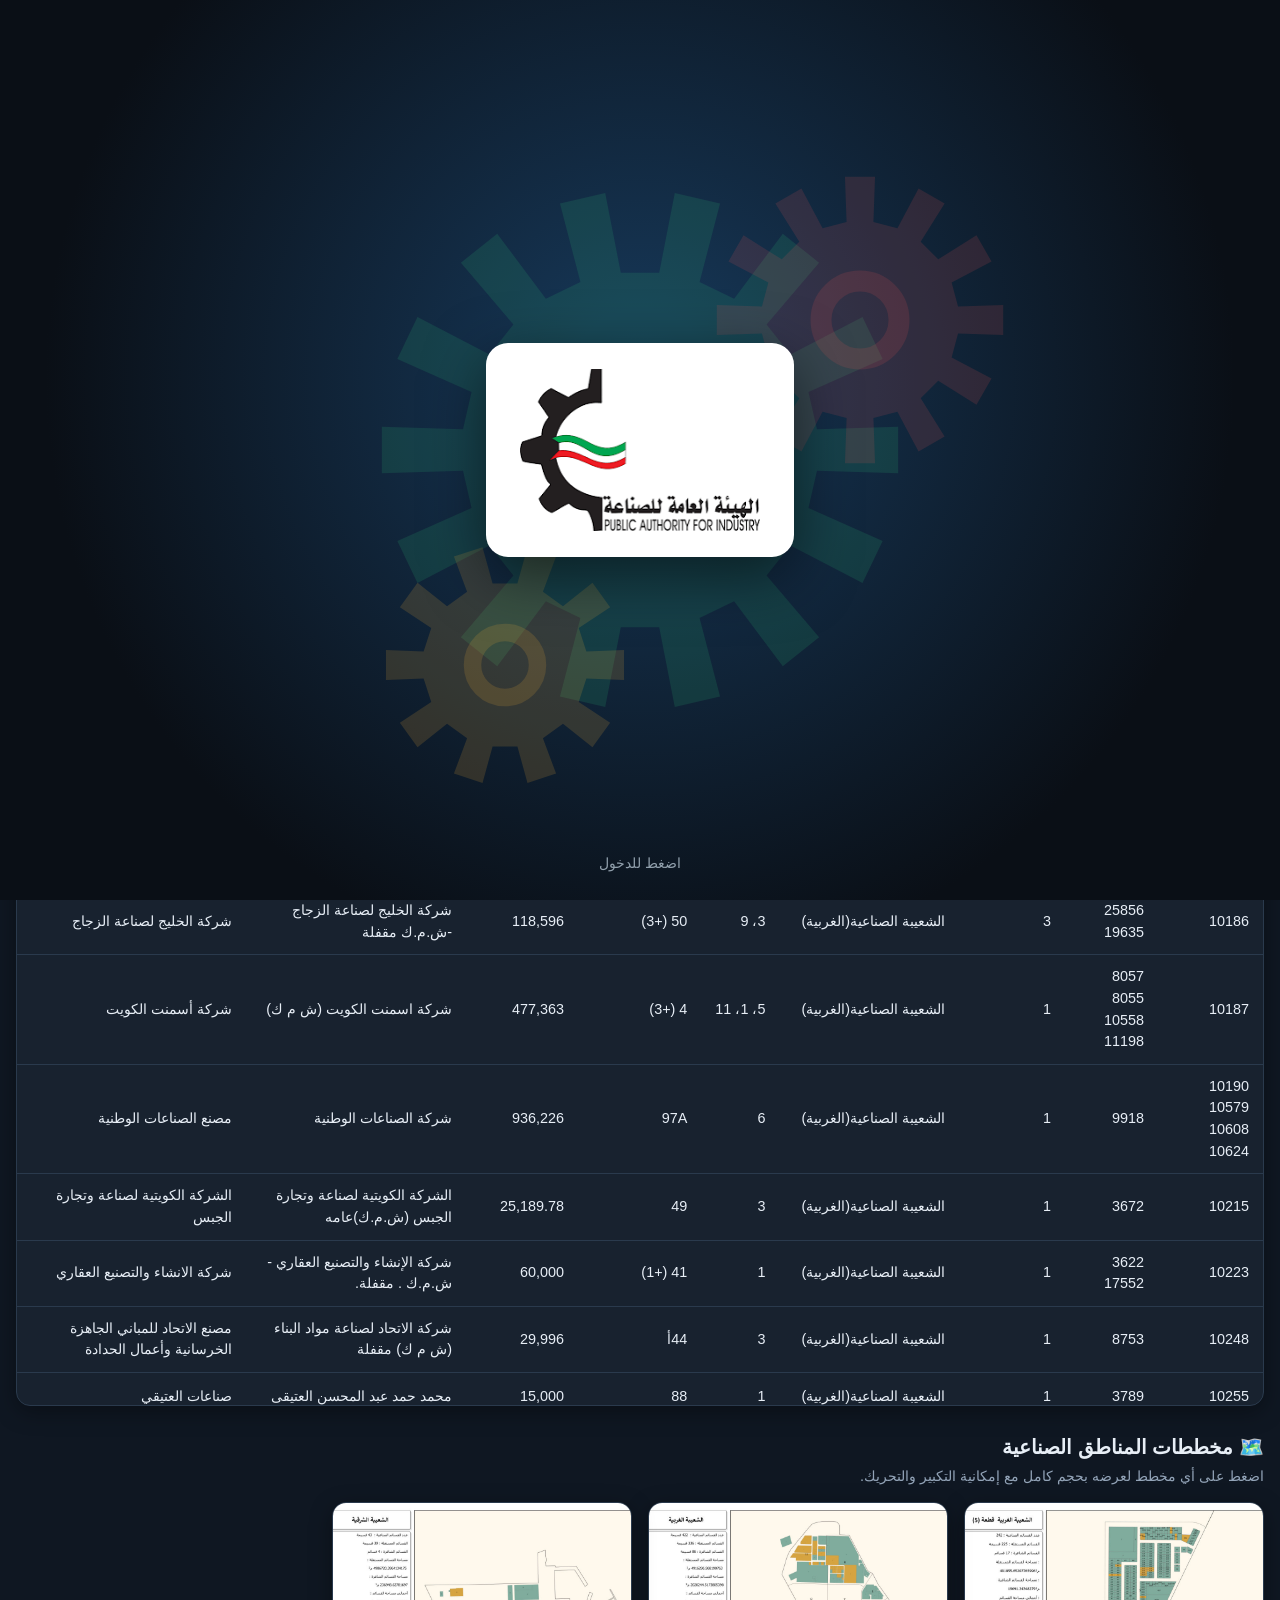
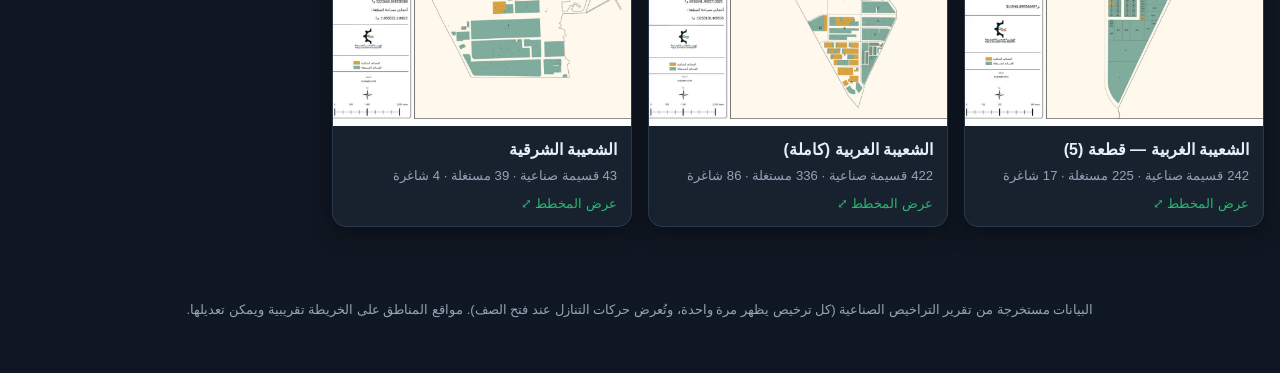
==== commit 9aead662: "دمج عمودَي موافقة مجلس الإدارة ولجنة التخصيص في عمود قرار جهة التخصيص في الجدول الأساسي: حُذف عمودا " ====
--- a/KuwaitLicensesMap/index.html
+++ b/KuwaitLicensesMap/index.html
@@ -72,10 +72,10 @@
               <th data-key="status">حالة الترخيص</th>
               <th data-key="end">تاريخ النهاية</th>
               <th data-key="delivery">تاريخ التسليم</th>
+              <th data-key="approvalReq">رقم طلب الموافقة لدراسة الجدوى</th>
               <th data-key="permanentDate">تاريخ صدور الدائم</th>
               <th data-key="trCount">حركات التنازل</th>
-              <th data-key="boardCount">موافقة مجلس الإدارة</th>
-              <th data-key="allocCount">لجنة التخصيص</th>
+              <th data-key="allocDecision">قرار جهة التخصيص</th>
             </tr>
           </thead>
           <tbody id="licBody"></tbody>
